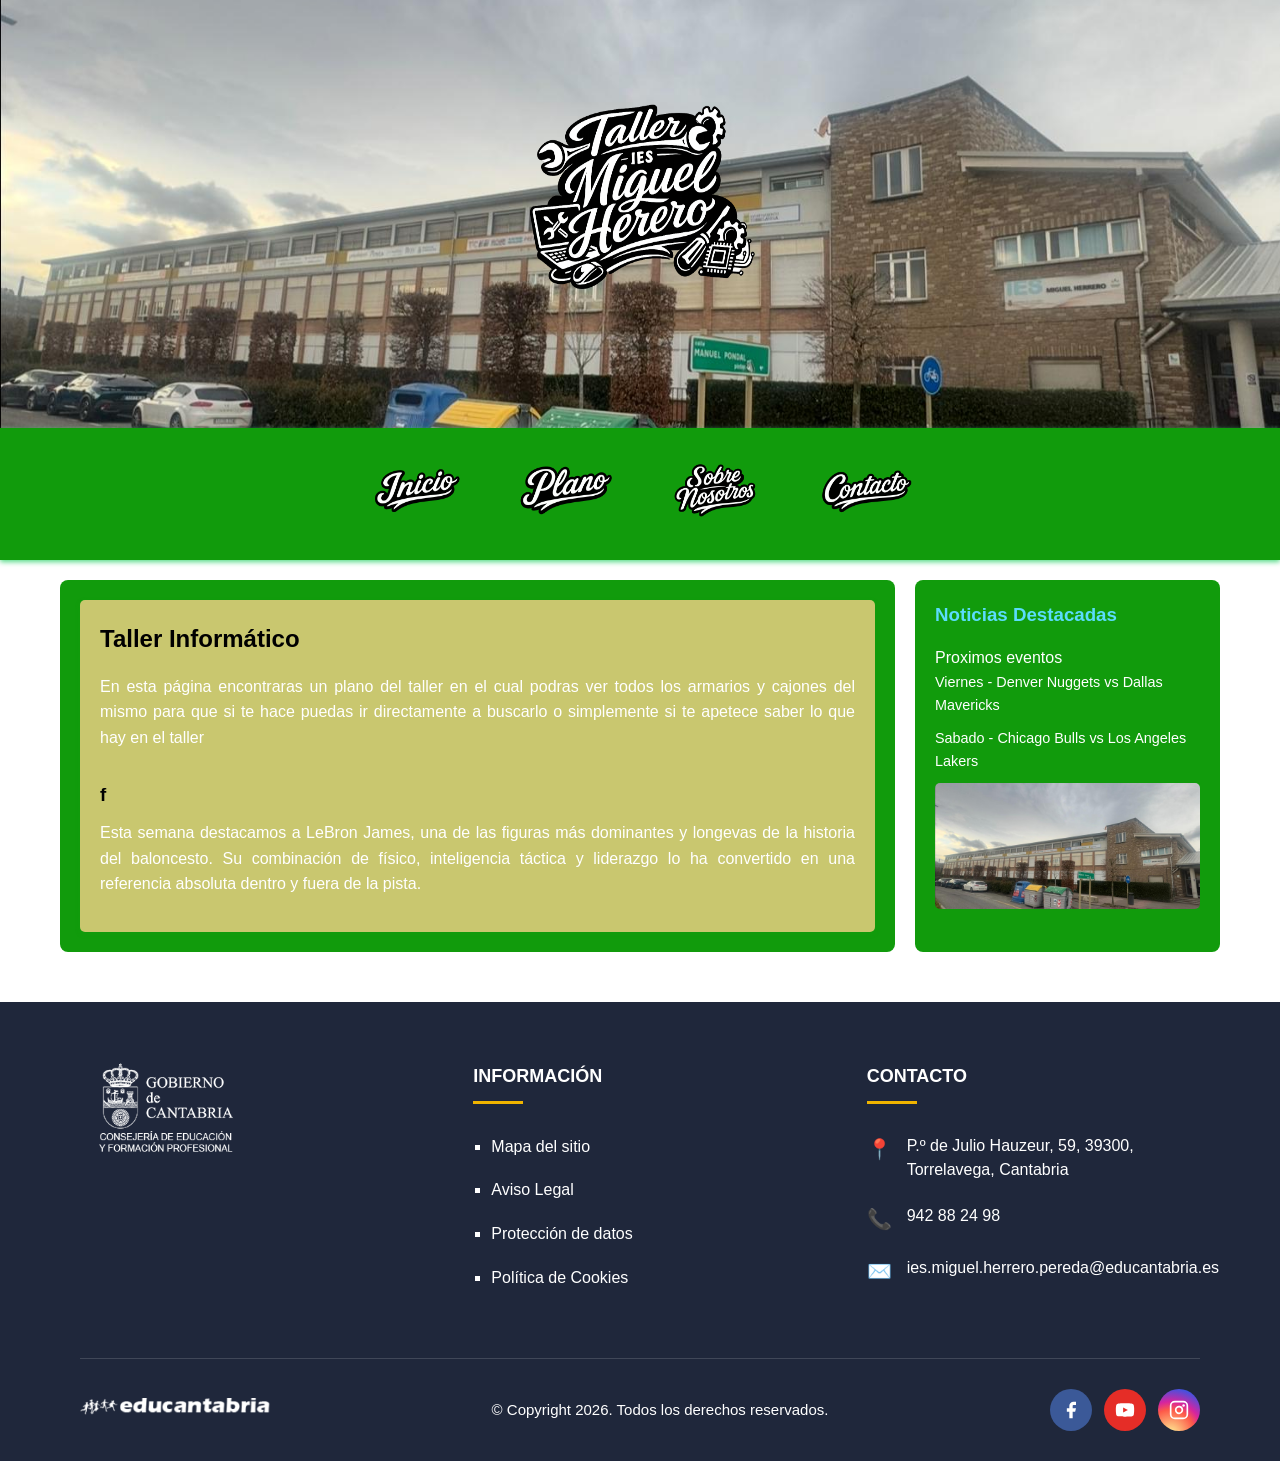
==== Index/Web_reto/index.html @ e7979e5d "Avance temporal WEB En esta carpeta se encuentra el avance realizado hasta el momento de la pagina w" ====
<!DOCTYPE html>
<html lang="es">
<head>
    <meta charset="UTF-8">
    <meta name="viewport" content="width=device-width, initial-scale=1.0">
    <meta name="description" content="Sitio web sobre Exploración Galáctica - Descubre los misterios del universo">
    <meta name="keywords" content="exploración, galáctica, espacio, planetas, universo">
    <meta name="author" content="Tu Nombre">
    <title>Taller Equipo 2</title>

    <link rel="stylesheet" href="estilos.css">

  

</head>

<body>

    <header>
            <img src="taller.png" alt="Taller IES Miguel Herrero" class="logo">
    </header>

    <nav>
        <ul>
            <li><a href="index.html"><img src="inicio.png" alt="Inicio" class="Inicio"></a></li>
            <li><a href="Plano.html"><img src="Plano.png" alt="Plano" class="Plano"></a></li>
            <li><a href="Sobre_nosotros.html"><img src="Sobre_nosotros.png" alt="Sobre Nostros" class="Sobre_nosotros"></a></li>
            <li><a href="Contacto.html"><img src="Contacto.png" alt="Contacto" class="Contacto"></a></li>
        </ul>
    </nav>

    <div class="contenedor-principal">

        <main>
            <article>

                <h2>Taller Informático</h2>

                <p>
                    En esta página encontraras un plano del taller en el cual podras ver 
                    todos los armarios y cajones del mismo para que si te hace puedas ir 
                    directamente a buscarlo o simplemente si te apetece saber lo que hay 
                    en el taller
                </p>

                <h3>f</h3>

                <p>
                    Esta semana destacamos a LeBron James, una de las figuras más dominantes 
                    y longevas de la historia del baloncesto. Su combinación de físico, 
                    inteligencia táctica y liderazgo lo ha convertido en una referencia 
                    absoluta dentro y fuera de la pista.
                </p>

            </article>
        </main>

        <aside>
            <h3>Noticias Destacadas</h3>

            <p1>Proximos eventos</p1>

            <p>Viernes - Denver Nuggets vs Dallas Mavericks</p>
            <p>Sabado - Chicago Bulls vs Los Angeles Lakers</p>

            <img src="foto_header.png" alt="Imagen espacial">

        </aside>

    </div>

    <!-- ===== FOOTER NUEVO ===== -->

    <footer class="footer-custom">

        <div class="footer-container">

            <!-- Logo -->
            <div class="footer-column logo-column">

                <img
                    src="GC.png"
                    alt="Gobierno de Cantabria"
                    class="footer-logo"
                >

            </div>

            <!-- Información -->
            <div class="footer-column">

                <h3>INFORMACIÓN</h3>

                <div class="title-line"></div>

                <ul class="footer-links">
                    <li><a href="https://www.google.com/maps/place/IES+Miguel+Herrero+Pereda/@43.3524476,-4.0650765,820m/data=!3m2!1e3!4b1!4m6!3m5!1s0xd493e18f1f29733:0x1420ebdf20460746!8m2!3d43.3524437!4d-4.0625016!16s%2Fg%2F119v3lm7j?entry=ttu&g_ep=EgoyMDI2MDUwNi4wIKXMDSoASAFQAw%3D%3D" target="_blank" rel="noopener noreferrer">Mapa del sitio</a></li>
                    <li><a href="https://www.educantabria.es/aviso-legal" target="_blank" rel="noopener noreferrer">Aviso Legal</a></li>
                    <li><a href="https://www.educantabria.es/proteccion-datos" target="_blank" rel="noopener noreferrer">Protección de datos</a></li>
                    <li><a href="https://www.educantabria.es/cookies" target="_blank" rel="noopener noreferrer">Política de Cookies</a></li>
                </ul>

            </div>

            <!-- Contacto -->
            <div class="footer-column">

                <h3>CONTACTO</h3>

                <div class="title-line"></div>

                <div class="contact-item">
                    <span class="icon">📍</span>

                    <p>
                        P.º de Julio Hauzeur, 59, 39300,
                        <br>
                        Torrelavega, Cantabria
                    </p>
                </div>

                <div class="contact-item">
                    <span class="icon">📞</span>
                    <p>942 88 24 98</p>
                </div>

                <div class="contact-item">
                    <span class="icon">✉️</span>
                    <p>ies.miguel.herrero.pereda@educantabria.es</p>
                </div>

            </div>

        </div>

        <div class="footer-divider"></div>

        <!-- Parte inferior -->
        <div class="footer-bottom">

            <div class="footer-brand">

                <img
                    src="Educantabria.png"
                    alt="Educantabria"
                >

            </div>

            <div class="footer-copy">
                © Copyright 2026. Todos los derechos reservados.
            </div>

<div class="social-links">
  <a href="https://www.facebook.com/p/Ies-Miguel-Herrero-Pereda-100087928148760/"
     class="social-btn fb" aria-label="Facebook"
     target="_blank" rel="noopener noreferrer">
    <svg viewBox="0 0 24 24"><path d="M18 2h-3a5 5 0 0 0-5 5v3H7v4h3v8h4v-8h3l1-4h-4V7a1 1 0 0 1 1-1h3z"/></svg>
  </a>
  <a href="https://www.youtube.com/@departamentoinformaticaies2288"
     class="social-btn yt" aria-label="YouTube"
     target="_blank" rel="noopener noreferrer">
    <svg viewBox="0 0 24 24"><path d="M22.54 6.42a2.78 2.78 0 0 0-1.95-1.96C18.88 4 12 4 12 4s-6.88 0-8.59.46A2.78 2.78 0 0 0 1.46 6.42 29 29 0 0 0 1 12a29 29 0 0 0 .46 5.58a2.78 2.78 0 0 0 1.95 1.96C5.12 20 12 20 12 20s6.88 0 8.59-.46a2.78 2.78 0 0 0 1.95-1.96A29 29 0 0 0 23 12a29 29 0 0 0-.46-5.58zM9.75 15.02V8.98L15.5 12l-5.75 3.02z"/></svg>
  </a>
  <a href="https://www.instagram.com/ies.miguelherrero/"
     class="social-btn ig" aria-label="Instagram"
     target="_blank" rel="noopener noreferrer">
    <svg viewBox="0 0 24 24">
      <rect x="2" y="2" width="20" height="20" rx="5"
            fill="none" stroke="white" stroke-width="2"/>
      <path d="M16 11.37A4 4 0 1 1 12.63 8 4 4 0 0 1 16 11.37z"
            fill="none" stroke="white" stroke-width="2"/>
      <circle cx="17.5" cy="6.5" r="1.5" fill="white"/>
    </svg>
  </a>
</div>
</div>
</footer>
</body>
</html>
---- Index/Web_reto/estilos.css ----
/* Reset y configuración general */
* {
    margin: 0;
    padding: 0;
    box-sizing: border-box;
}

body {
    font-family: Arial, Helvetica, sans-serif;
    line-height: 1.6;
    color: #ffffff;
}

/* Header con imagen de fondo, degradado y sombra */
header {
    background: url('foto_header.png');
    .logo {
        width: 350px;
        height: 300px;
    }
    background-size: cover;
    background-position: center;
    color: rgb(0, 0, 0);
    text-align: center;
    padding: 60px 20px;
    box-shadow: 0 4px 8px rgba(0, 0, 0, 0.3);
}

header h1 {
    font-size: 3em;
    margin-bottom: 10px;
}

header p {
    font-size: 1.2em;
}

/* Navegación horizontal con hover y transición */
nav {
    background-color: #119b0c;
    box-shadow: 0 2px 5px #55db88;
    .Inicio {
        width: 100px;
        height: 75px;
    }
    .Contacto {
        width: 100px;
        height: 75px;
    }
        .Sobre_nosotros {
        width: 100px;
        height: 75px;
    }
      .Plano {
        width: 100px;
        height: 75px;
    }
}

nav ul {
    list-style: none;
    display: flex;
    justify-content: center;
    flex-wrap: wrap;
}

nav li {
    margin: 0;
}

nav a {
    display: block;
    color: rgb(255, 255, 255);
    text-decoration: none;
    padding: 25px 25px;
    transition: background-color 0.3s ease;
}

nav a:hover {
    background-color: #55db88;
}

/* Contenedor principal con Flexbox - main 75% y aside 25% */
.contenedor-principal {
    display: flex;
    max-width: 1200px;
    margin: 20px auto;
    gap: 20px;
    padding: 0 20px;
}

main {
    flex: 3;
    background-color: #119b0c;
    padding: 20px;
    border-radius: 8px;
}

main h2 {
    color: #000000;
    margin-bottom: 15px;
}

main h3 {
    color: #000000;
    margin-top: 20px;
    margin-bottom: 10px;
}

main p {
    margin-bottom: 15px;
    text-align: justify;
}

article {
    background-color: #eed183d5;
    padding: 20px;
    border-radius: 5px;
    box-shadow: 0 2px 4px #119b0c;
}

/* Aside con imagen que gira al hover */
aside {
    flex: 1;
    background-color: #119b0c;
    padding: 20px;
    border-radius: 8px;
}

aside h3 {
    color: #5bdcfc;
    margin-bottom: 15px;
}

aside img {
    width: 100%;
  
    border-radius: 5px;

    margin-bottom: 15px;
}


aside p {
    font-size: 0.9em;
    color: #ffffff;
}

/* Footer */

        /* ===== FOOTER ===== */

        .footer-custom{
            background:#1f273b;
            color:white;
            font-family:Arial, sans-serif;
            padding:60px 80px 30px;
            margin-top:50px;
        }

        .footer-container{
            display:flex;
            justify-content:space-between;
            gap:60px;
            flex-wrap:wrap;
        }

        .footer-column{
            flex:1;
            min-width:250px;
        }

        .logo-column{
            display:flex;
            align-items:flex-start;
        }

        .footer-logo{
            width:170px;
        }

        .footer-column h3{
            font-size:18px;
            font-weight:700;
            margin-bottom:10px;
            color:white;
        }

        .title-line{
            width:50px;
            height:3px;
            background:#f0b400;
            margin-bottom:30px;
        }

        .footer-links{
            list-style:square;
            padding-left:18px;
        }

        .footer-links li{
            margin-bottom:18px;
        }

        .footer-links a{
            color:white;
            text-decoration:none;
            font-size:16px;
        }

        .footer-links a:hover{
            color:#f0b400;
        }

        .contact-item{
            display:flex;
            align-items:flex-start;
            gap:15px;
            margin-bottom:22px;
            font-size:16px;
            line-height:1.5;
        }

        .icon{
            font-size:20px;
            min-width:25px;
        }

        .footer-divider{
            border-top:1px solid rgba(255,255,255,0.15);
            margin:50px 0 30px;
        }

        .footer-bottom{
            display:flex;
            justify-content:space-between;
            align-items:center;
            flex-wrap:wrap;
            gap:20px;
        }

        .footer-brand img{
            width:190px;
        }

        .footer-copy{
            font-size:15px;
            text-align:center;
            flex:1;
        }

        .social-icons{
            display:flex;
            gap:12px;
        }

        .social-icons a{
            width:38px;
            height:38px;
            border-radius:50%;
            display:flex;
            align-items:center;
            justify-content:center;
            text-decoration:none;
            color:white;
            font-weight:bold;
            font-size:16px;
        }

        .social-links { display: flex; gap: 12px; justify-content: center; }

.social-btn {
  width: 42px; height: 42px;
  border-radius: 50%;
  display: flex; align-items: center; justify-content: center;
  text-decoration: none;
  transition: transform 0.2s;
}
.social-btn:hover { transform: scale(1.1); }
.social-btn svg { width: 20px; height: 20px; fill: white; }

.fb { background: #3b5998; }
.yt { background: #e52d27; }
.ig { background: radial-gradient(
  circle at 30% 107%,
  #fdf497 0%, #fd5949 45%, #d6249f 60%, #285AEB 90%
); }

        @media(max-width:900px){

            .footer-custom{
                padding:50px 30px 25px;
            }

            .footer-container{
                flex-direction:column;
                gap:40px;
            }

            .footer-bottom{
                flex-direction:column;
                text-align:center;
            }
        }
    
/* Estilos para el formulario de Contacto */
.formulario-alistamiento {
    margin-top: 20px;
}

.campo-formulario {
    margin-bottom: 20px;
}

.campo-formulario label {
    display: block;
    margin-bottom: 5px;
    color: #e61d1d;
    font-weight: bold;
}

.campo-formulario input[type="text"],
.campo-formulario input[type="email"],
.campo-formulario input[type="number"],
.campo-formulario select,
.campo-formulario textarea {
    width: 100%;
    padding: 10px;
    border: 2px solid #ddd;
    border-radius: 5px;
    font-family: Arial, Helvetica, sans-serif;
    font-size: 1em;
    transition: border-color 0.3s ease;
}

/* Focus con borde verde neón */
.campo-formulario input[type="text"]:focus,
.campo-formulario input[type="email"]:focus,
.campo-formulario input[type="number"]:focus,
.campo-formulario select:focus,
.campo-formulario textarea:focus {
    border-color: #00ff00;
    outline: none;
}

.campo-formulario button {
    padding: 12px 30px;
    margin-right: 10px;
    border: none;
    border-radius: 5px;
    font-size: 1em;
    cursor: pointer;
    transition: background-color 0.3s ease;
}

.campo-formulario button[type="submit"] {
    background-color: #2f2fa0;
    color: rgb(33, 14, 138);
}

.campo-formulario button[type="submit"]:hover {
    background-color: #16213e;
}

.campo-formulario button[type="reset"] {
    background-color: #888;
    color: white;
}

.campo-formulario button[type="reset"]:hover {
    background-color: #666;
}

aside ul {
    list-style: none;
    padding: 0;
}

aside ul li {
    padding: 8px 0;
    border-bottom: 1px solid #fff9f9;
}

aside ul li:last-child {
    border-bottom: none;
}

/* Estilos para la página de planetas */
.planetas-grid {
    display: flex;
    flex-wrap: wrap;
    gap: 20px;
    margin-top: 30px;
    justify-content: space-between;
}

.planeta-card {
    background-color: rgb(3, 0, 0);
    border: 3px solid #000000;
    border-radius: 10px;
    padding: 15px;
    width: calc(30% - 15px);
    text-align: center;
    box-shadow: 0 2px 5px rgba(0, 0, 0, 0.1);
    transition: transform 0.3s ease, border 0.3s ease;
}

.planeta-card:hover {
    transform: translateY(-10px);
    border: 3px solid #1a1a2e;
}

.planeta-card img {
    width: 100%;
    height: 250px;
    object-fit: cover;
    border-radius: 8px;
    margin-bottom: 10px;
}

.planeta-card h3 {
    color: #47b3e6;
    margin: 10px 0;
    font-size: 1.3em;
}

.planeta-card p {
    color: #fffdfd;
    font-size: 0.9em;
    line-height: 1.5;
}

aside h4 {
    color: #1a1a2e;
    margin-top: 15px;
    margin-bottom: 8px;
}

/* Responsive para planetas */
@media (max-width: 992px) {
    .planeta-card {
        width: calc(33.333% - 14px);
    }
}

@media (max-width: 768px) {
    .planeta-card {
        width: calc(50% - 10px);
    }
}

/* Estilos para la tabla de Sobre nosotros */
.tabla-tripulacion {
    width: 100%;
    border-collapse: collapse;
    margin-top: 20px;
    background-color: rgb(36, 40, 56);
}

.tabla-tripulacion thead {
    background-color: #50b6f1;
    color: rgb(0, 0, 0);
}

.tabla-tripulacion th {
    padding: 15px;
    text-align: left;
    font-weight: bold;
}

.tabla-tripulacion td {
    padding: 12px 15px;
    border-bottom: 1px solid #dd1515;
}

/* Hover en las filas de la tabla */
.tabla-tripulacion tbody tr {
    transition: background-color 0.3s ease;
}

.tabla-tripulacion tbody tr:hover {
    background-color: #1d2931;
}

/* Estilo alternado para filas (opcional) */
.tabla-tripulacion tbody tr:nth-child(even) {
    background-color: #1f0909;
}

.tabla-tripulacion tbody tr:nth-child(even):hover {
    background-color: #141e25;
}

article h3 {
    margin-top: 30px;
}

article a {
    color: #1a1a2e;
    text-decoration: underline;
}

article a:hover {
    color: #16213e;
}

aside p {
    margin-bottom: 10px;
}

aside strong {
    color: #1a1a2e;
}

/* Responsive para tabla */
@media (max-width: 768px) {
    .tabla-tripulacion {
        font-size: 0.9em;
    }
    
    .tabla-tripulacion th,
    .tabla-tripulacion td {
        padding: 8px;
    }
}

/* Responsive para pantallas pequeñas */
@media (max-width: 768px) {
    .contenedor-principal {
        flex-direction: column;
    }
    
    nav ul {
        flex-direction: column;
    }
    
    header h1 {
        font-size: 2em;
    }
}
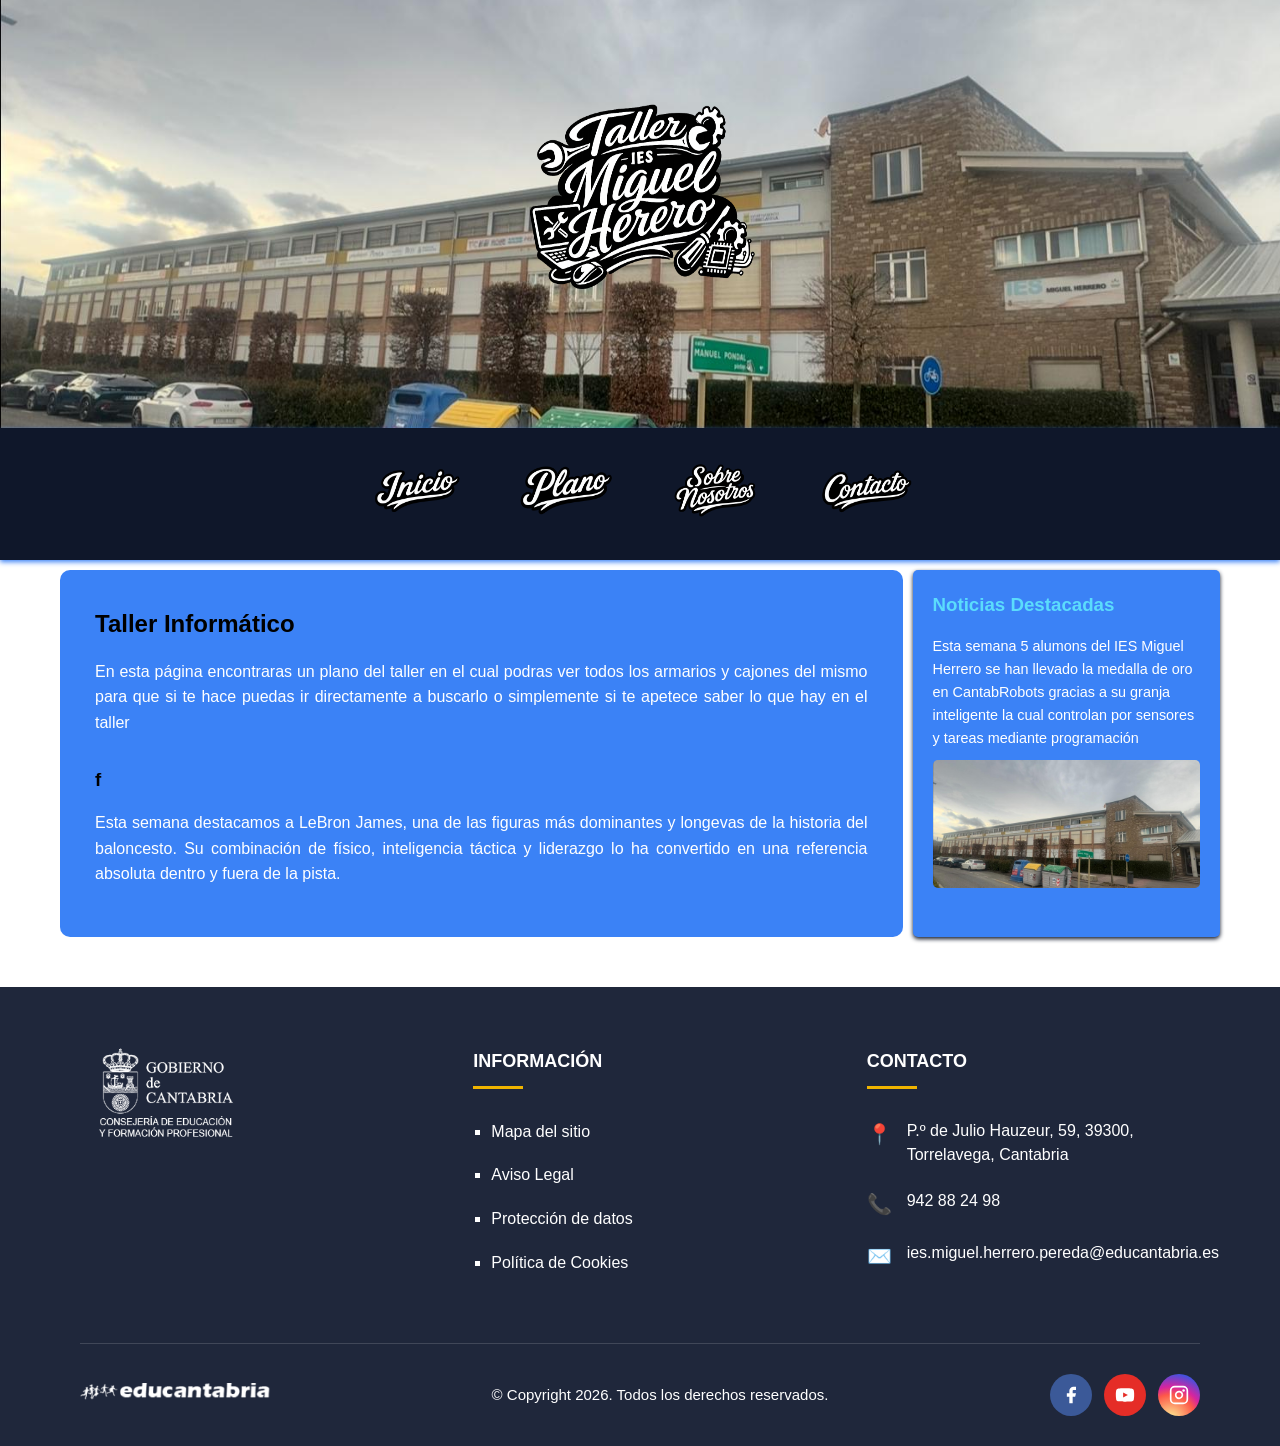
==== commit 20806a67: "Cambios en el archivo de la web Cambios intrascendentes que no afectan en el funcionamiento." ====
--- a/Index/Web_reto/index.html
+++ b/Index/Web_reto/index.html
@@ -58,10 +58,9 @@
         <aside>
             <h3>Noticias Destacadas</h3>
 
-            <p1>Proximos eventos</p1>
+            <p>Esta semana 5 alumons del IES Miguel Herrero se han llevado la medalla de oro en CantabRobots gracias a su granja inteligente la cual controlan por sensores y tareas mediante programación</p>
 
-            <p>Viernes - Denver Nuggets vs Dallas Mavericks</p>
-            <p>Sabado - Chicago Bulls vs Los Angeles Lakers</p>
+
 
             <img src="foto_header.png" alt="Imagen espacial">
 
--- a/Index/Web_reto/estilos.css
+++ b/Index/Web_reto/estilos.css
@@ -9,15 +9,12 @@
     font-family: Arial, Helvetica, sans-serif;
     line-height: 1.6;
     color: #ffffff;
-}
-
-/* Header con imagen de fondo, degradado y sombra */
+    background-color: #ffffff;
+}
+
+/* ===== HEADER ===== */
 header {
     background: url('foto_header.png');
-    .logo {
-        width: 350px;
-        height: 300px;
-    }
     background-size: cover;
     background-position: center;
     color: rgb(0, 0, 0);
@@ -26,6 +23,13 @@
     box-shadow: 0 4px 8px rgba(0, 0, 0, 0.3);
 }
 
+/* CORRECCIÓN: .logo sacado fuera del bloque header */
+.logo {
+    width: 350px;
+    height: 300px;
+    max-width: 100%; /* Responsive */
+}
+
 header h1 {
     font-size: 3em;
     margin-bottom: 10px;
@@ -35,26 +39,20 @@
     font-size: 1.2em;
 }
 
-/* Navegación horizontal con hover y transición */
+/* ===== NAVEGACIÓN ===== */
 nav {
-    background-color: #119b0c;
-    box-shadow: 0 2px 5px #55db88;
-    .Inicio {
-        width: 100px;
-        height: 75px;
-    }
-    .Contacto {
-        width: 100px;
-        height: 75px;
-    }
-        .Sobre_nosotros {
-        width: 100px;
-        height: 75px;
-    }
-      .Plano {
-        width: 100px;
-        height: 75px;
-    }
+    background-color: #0f172a;
+    box-shadow: 0 2px 5px #3b82f6;
+}
+
+/* CORRECCIÓN: clases de imágenes nav sacadas fuera del bloque nav */
+.Inicio,
+.Contacto,
+.Sobre_nosotros,
+.Plano {
+    width: 100px;
+    height: 75px;
+    max-width: 100%; /* Responsive */
 }
 
 nav ul {
@@ -62,6 +60,7 @@
     display: flex;
     justify-content: center;
     flex-wrap: wrap;
+    padding: 0;
 }
 
 nav li {
@@ -70,30 +69,32 @@
 
 nav a {
     display: block;
-    color: rgb(255, 255, 255);
+    color: #f97316;
     text-decoration: none;
     padding: 25px 25px;
     transition: background-color 0.3s ease;
 }
 
 nav a:hover {
-    background-color: #55db88;
-}
-
-/* Contenedor principal con Flexbox - main 75% y aside 25% */
+    background-color: #3b82f6;
+}
+
+/* ===== CONTENEDOR PRINCIPAL ===== */
 .contenedor-principal {
     display: flex;
+    flex-wrap: wrap; /* AÑADIDO: permite que se apile en móvil */
     max-width: 1200px;
-    margin: 20px auto;
-    gap: 20px;
+    margin: 10px auto;
+    gap: 10px;
     padding: 0 20px;
 }
 
 main {
     flex: 3;
-    background-color: #119b0c;
+    min-width: 280px; /* AÑADIDO: evita que se haga demasiado pequeño */
+    background-color: #3b82f6;
     padding: 20px;
-    border-radius: 8px;
+    border-radius: 10px;
 }
 
 main h2 {
@@ -104,7 +105,7 @@
 main h3 {
     color: #000000;
     margin-top: 20px;
-    margin-bottom: 10px;
+    margin-bottom: 15px;
 }
 
 main p {
@@ -113,18 +114,20 @@
 }
 
 article {
-    background-color: #eed183d5;
+    background-color: #3b82f6;
+    padding: 15px;
+    border-radius: 2px;
+    box-shadow: 0 0px 0px #0f172a;
+}
+
+/* ===== ASIDE ===== */
+aside {
+    flex: 1;
+    min-width: 220px; /* AÑADIDO: evita que se haga demasiado pequeño */
+    background-color: #3b82f6;
     padding: 20px;
     border-radius: 5px;
-    box-shadow: 0 2px 4px #119b0c;
-}
-
-/* Aside con imagen que gira al hover */
-aside {
-    flex: 1;
-    background-color: #119b0c;
-    padding: 20px;
-    border-radius: 8px;
+    box-shadow: 0 2px 4px #0f172a;
 }
 
 aside h3 {
@@ -132,178 +135,43 @@
     margin-bottom: 15px;
 }
 
+aside h4 {
+    color: #1a1a2e;
+    margin-top: 15px;
+    margin-bottom: 8px;
+}
+
 aside img {
     width: 100%;
-  
     border-radius: 5px;
-
     margin-bottom: 15px;
 }
-
 
 aside p {
     font-size: 0.9em;
     color: #ffffff;
-}
-
-/* Footer */
-
-        /* ===== FOOTER ===== */
-
-        .footer-custom{
-            background:#1f273b;
-            color:white;
-            font-family:Arial, sans-serif;
-            padding:60px 80px 30px;
-            margin-top:50px;
-        }
-
-        .footer-container{
-            display:flex;
-            justify-content:space-between;
-            gap:60px;
-            flex-wrap:wrap;
-        }
-
-        .footer-column{
-            flex:1;
-            min-width:250px;
-        }
-
-        .logo-column{
-            display:flex;
-            align-items:flex-start;
-        }
-
-        .footer-logo{
-            width:170px;
-        }
-
-        .footer-column h3{
-            font-size:18px;
-            font-weight:700;
-            margin-bottom:10px;
-            color:white;
-        }
-
-        .title-line{
-            width:50px;
-            height:3px;
-            background:#f0b400;
-            margin-bottom:30px;
-        }
-
-        .footer-links{
-            list-style:square;
-            padding-left:18px;
-        }
-
-        .footer-links li{
-            margin-bottom:18px;
-        }
-
-        .footer-links a{
-            color:white;
-            text-decoration:none;
-            font-size:16px;
-        }
-
-        .footer-links a:hover{
-            color:#f0b400;
-        }
-
-        .contact-item{
-            display:flex;
-            align-items:flex-start;
-            gap:15px;
-            margin-bottom:22px;
-            font-size:16px;
-            line-height:1.5;
-        }
-
-        .icon{
-            font-size:20px;
-            min-width:25px;
-        }
-
-        .footer-divider{
-            border-top:1px solid rgba(255,255,255,0.15);
-            margin:50px 0 30px;
-        }
-
-        .footer-bottom{
-            display:flex;
-            justify-content:space-between;
-            align-items:center;
-            flex-wrap:wrap;
-            gap:20px;
-        }
-
-        .footer-brand img{
-            width:190px;
-        }
-
-        .footer-copy{
-            font-size:15px;
-            text-align:center;
-            flex:1;
-        }
-
-        .social-icons{
-            display:flex;
-            gap:12px;
-        }
-
-        .social-icons a{
-            width:38px;
-            height:38px;
-            border-radius:50%;
-            display:flex;
-            align-items:center;
-            justify-content:center;
-            text-decoration:none;
-            color:white;
-            font-weight:bold;
-            font-size:16px;
-        }
-
-        .social-links { display: flex; gap: 12px; justify-content: center; }
-
-.social-btn {
-  width: 42px; height: 42px;
-  border-radius: 50%;
-  display: flex; align-items: center; justify-content: center;
-  text-decoration: none;
-  transition: transform 0.2s;
-}
-.social-btn:hover { transform: scale(1.1); }
-.social-btn svg { width: 20px; height: 20px; fill: white; }
-
-.fb { background: #3b5998; }
-.yt { background: #e52d27; }
-.ig { background: radial-gradient(
-  circle at 30% 107%,
-  #fdf497 0%, #fd5949 45%, #d6249f 60%, #285AEB 90%
-); }
-
-        @media(max-width:900px){
-
-            .footer-custom{
-                padding:50px 30px 25px;
-            }
-
-            .footer-container{
-                flex-direction:column;
-                gap:40px;
-            }
-
-            .footer-bottom{
-                flex-direction:column;
-                text-align:center;
-            }
-        }
-    
-/* Estilos para el formulario de Contacto */
+    margin-bottom: 10px;
+}
+
+aside strong {
+    color: #1a1a2e;
+}
+
+aside ul {
+    list-style: none;
+    padding: 0;
+}
+
+aside ul li {
+    padding: 8px 0;
+    border-bottom: 1px solid #fff9f9;
+}
+
+aside ul li:last-child {
+    border-bottom: none;
+}
+
+/* ===== FORMULARIO DE CONTACTO ===== */
 .formulario-alistamiento {
     margin-top: 20px;
 }
@@ -315,7 +183,7 @@
 .campo-formulario label {
     display: block;
     margin-bottom: 5px;
-    color: #e61d1d;
+    color: #000000;
     font-weight: bold;
 }
 
@@ -333,7 +201,6 @@
     transition: border-color 0.3s ease;
 }
 
-/* Focus con borde verde neón */
 .campo-formulario input[type="text"]:focus,
 .campo-formulario input[type="email"]:focus,
 .campo-formulario input[type="number"]:focus,
@@ -354,12 +221,12 @@
 }
 
 .campo-formulario button[type="submit"] {
-    background-color: #2f2fa0;
+    background-color: #ffffff;
     color: rgb(33, 14, 138);
 }
 
 .campo-formulario button[type="submit"]:hover {
-    background-color: #16213e;
+    background-color: #0f172a;
 }
 
 .campo-formulario button[type="reset"] {
@@ -371,21 +238,7 @@
     background-color: #666;
 }
 
-aside ul {
-    list-style: none;
-    padding: 0;
-}
-
-aside ul li {
-    padding: 8px 0;
-    border-bottom: 1px solid #fff9f9;
-}
-
-aside ul li:last-child {
-    border-bottom: none;
-}
-
-/* Estilos para la página de planetas */
+/* ===== GRID DE PLANETAS ===== */
 .planetas-grid {
     display: flex;
     flex-wrap: wrap;
@@ -430,26 +283,7 @@
     line-height: 1.5;
 }
 
-aside h4 {
-    color: #1a1a2e;
-    margin-top: 15px;
-    margin-bottom: 8px;
-}
-
-/* Responsive para planetas */
-@media (max-width: 992px) {
-    .planeta-card {
-        width: calc(33.333% - 14px);
-    }
-}
-
-@media (max-width: 768px) {
-    .planeta-card {
-        width: calc(50% - 10px);
-    }
-}
-
-/* Estilos para la tabla de Sobre nosotros */
+/* ===== TABLA SOBRE NOSOTROS ===== */
 .tabla-tripulacion {
     width: 100%;
     border-collapse: collapse;
@@ -473,7 +307,6 @@
     border-bottom: 1px solid #dd1515;
 }
 
-/* Hover en las filas de la tabla */
 .tabla-tripulacion tbody tr {
     transition: background-color 0.3s ease;
 }
@@ -482,7 +315,6 @@
     background-color: #1d2931;
 }
 
-/* Estilo alternado para filas (opcional) */
 .tabla-tripulacion tbody tr:nth-child(even) {
     background-color: #1f0909;
 }
@@ -504,37 +336,249 @@
     color: #16213e;
 }
 
-aside p {
+/* ===== FOOTER ===== */
+.footer-custom {
+    background: #1f273b;
+    color: white;
+    font-family: Arial, sans-serif;
+    padding: 60px 80px 30px;
+    margin-top: 50px;
+}
+
+.footer-container {
+    display: flex;
+    justify-content: space-between;
+    gap: 60px;
+    flex-wrap: wrap;
+}
+
+.footer-column {
+    flex: 1;
+    min-width: 200px; /* MEJORADO: de 250px a 200px para mejor ajuste en móvil */
+}
+
+.logo-column {
+    display: flex;
+    align-items: flex-start;
+}
+
+.footer-logo {
+    width: 170px;
+    max-width: 100%; /* AÑADIDO: responsive */
+}
+
+.footer-column h3 {
+    font-size: 18px;
+    font-weight: 700;
     margin-bottom: 10px;
-}
-
-aside strong {
-    color: #1a1a2e;
-}
-
-/* Responsive para tabla */
+    color: white;
+}
+
+.title-line {
+    width: 50px;
+    height: 3px;
+    background: #f0b400;
+    margin-bottom: 30px;
+}
+
+.footer-links {
+    list-style: square;
+    padding-left: 18px;
+}
+
+.footer-links li {
+    margin-bottom: 18px;
+}
+
+.footer-links a {
+    color: white;
+    text-decoration: none;
+    font-size: 16px;
+}
+
+.footer-links a:hover {
+    color: #f0b400;
+}
+
+.contact-item {
+    display: flex;
+    align-items: flex-start;
+    gap: 15px;
+    margin-bottom: 22px;
+    font-size: 16px;
+    line-height: 1.5;
+}
+
+.icon {
+    font-size: 20px;
+    min-width: 25px;
+}
+
+.footer-divider {
+    border-top: 1px solid rgba(255, 255, 255, 0.15);
+    margin: 50px 0 30px;
+}
+
+.footer-bottom {
+    display: flex;
+    justify-content: space-between;
+    align-items: center;
+    flex-wrap: wrap;
+    gap: 20px;
+}
+
+.footer-brand img {
+    width: 190px;
+    max-width: 100%; /* AÑADIDO: responsive */
+}
+
+.footer-copy {
+    font-size: 15px;
+    text-align: center;
+    flex: 1;
+}
+
+.social-links {
+    display: flex;
+    gap: 12px;
+    justify-content: center;
+}
+
+.social-btn {
+    width: 42px;
+    height: 42px;
+    border-radius: 50%;
+    display: flex;
+    align-items: center;
+    justify-content: center;
+    text-decoration: none;
+    transition: transform 0.2s;
+}
+
+.social-btn:hover {
+    transform: scale(1.1);
+}
+
+.social-btn svg {
+    width: 20px;
+    height: 20px;
+    fill: white;
+}
+
+.fb { background: #3b5998; }
+.yt { background: #e52d27; }
+.ig {
+    background: radial-gradient(
+        circle at 30% 107%,
+        #fdf497 0%, #fd5949 45%, #d6249f 60%, #285AEB 90%
+    );
+}
+
+/* ===== RESPONSIVE - TABLET (max 992px) ===== */
+@media (max-width: 992px) {
+    .planeta-card {
+        width: calc(33.333% - 14px);
+    }
+
+    .footer-custom {
+        padding: 50px 40px 25px;
+    }
+}
+
+/* ===== RESPONSIVE - MÓVIL (max 768px) ===== */
 @media (max-width: 768px) {
+
+    /* Header */
+    header {
+        padding: 30px 15px;
+    }
+
+    header h1 {
+        font-size: 2em;
+    }
+
+    .logo {
+        width: 220px;
+        height: auto;
+    }
+
+    /* Nav: vertical en móvil */
+    nav ul {
+       
+        align-items: center;
+    }
+
+    .Inicio,
+    .Contacto,
+    .Sobre_nosotros,
+    .Plano {
+        width: 20px;
+        height: 10px;
+    }
+
+    /* Contenedor principal: apilado en móvil */
+    .contenedor-principal {
+        flex-direction: column;
+        padding: 0 10px;
+    }
+
+    main {
+        flex: none;
+        width: 100%;
+    }
+
+    aside {
+        flex: none;
+        width: 100%;
+    }
+
+    /* Planetas: 2 columnas en tablet, 1 en móvil pequeño */
+    .planeta-card {
+        width: calc(50% - 10px);
+    }
+
+    /* Tabla */
     .tabla-tripulacion {
         font-size: 0.9em;
-    }
-    
+        display: block;
+        overflow-x: auto; /* AÑADIDO: scroll horizontal si la tabla no cabe */
+    }
+
     .tabla-tripulacion th,
     .tabla-tripulacion td {
         padding: 8px;
     }
-}
-
-/* Responsive para pantallas pequeñas */
-@media (max-width: 768px) {
-    .contenedor-principal {
+
+    /* Footer */
+    .footer-custom {
+        padding: 40px 20px 20px;
+    }
+
+    .footer-container {
         flex-direction: column;
-    }
-    
-    nav ul {
+        gap: 30px;
+    }
+
+    .footer-bottom {
         flex-direction: column;
-    }
-    
-    header h1 {
-        font-size: 2em;
+        text-align: center;
+    }
+}
+
+/* ===== RESPONSIVE - MÓVIL PEQUEÑO (max 480px) ===== */
+@media (max-width: 480px) {
+
+    .planeta-card {
+        width: 100%; /* 1 columna en móviles pequeños */
+    }
+
+    nav a {
+        padding: 15px 10px;
+    }
+
+    .campo-formulario button {
+        width: 100%; /* Botón ancho completo en móvil */
+        margin-right: 0;
+        margin-bottom: 10px;
     }
 }
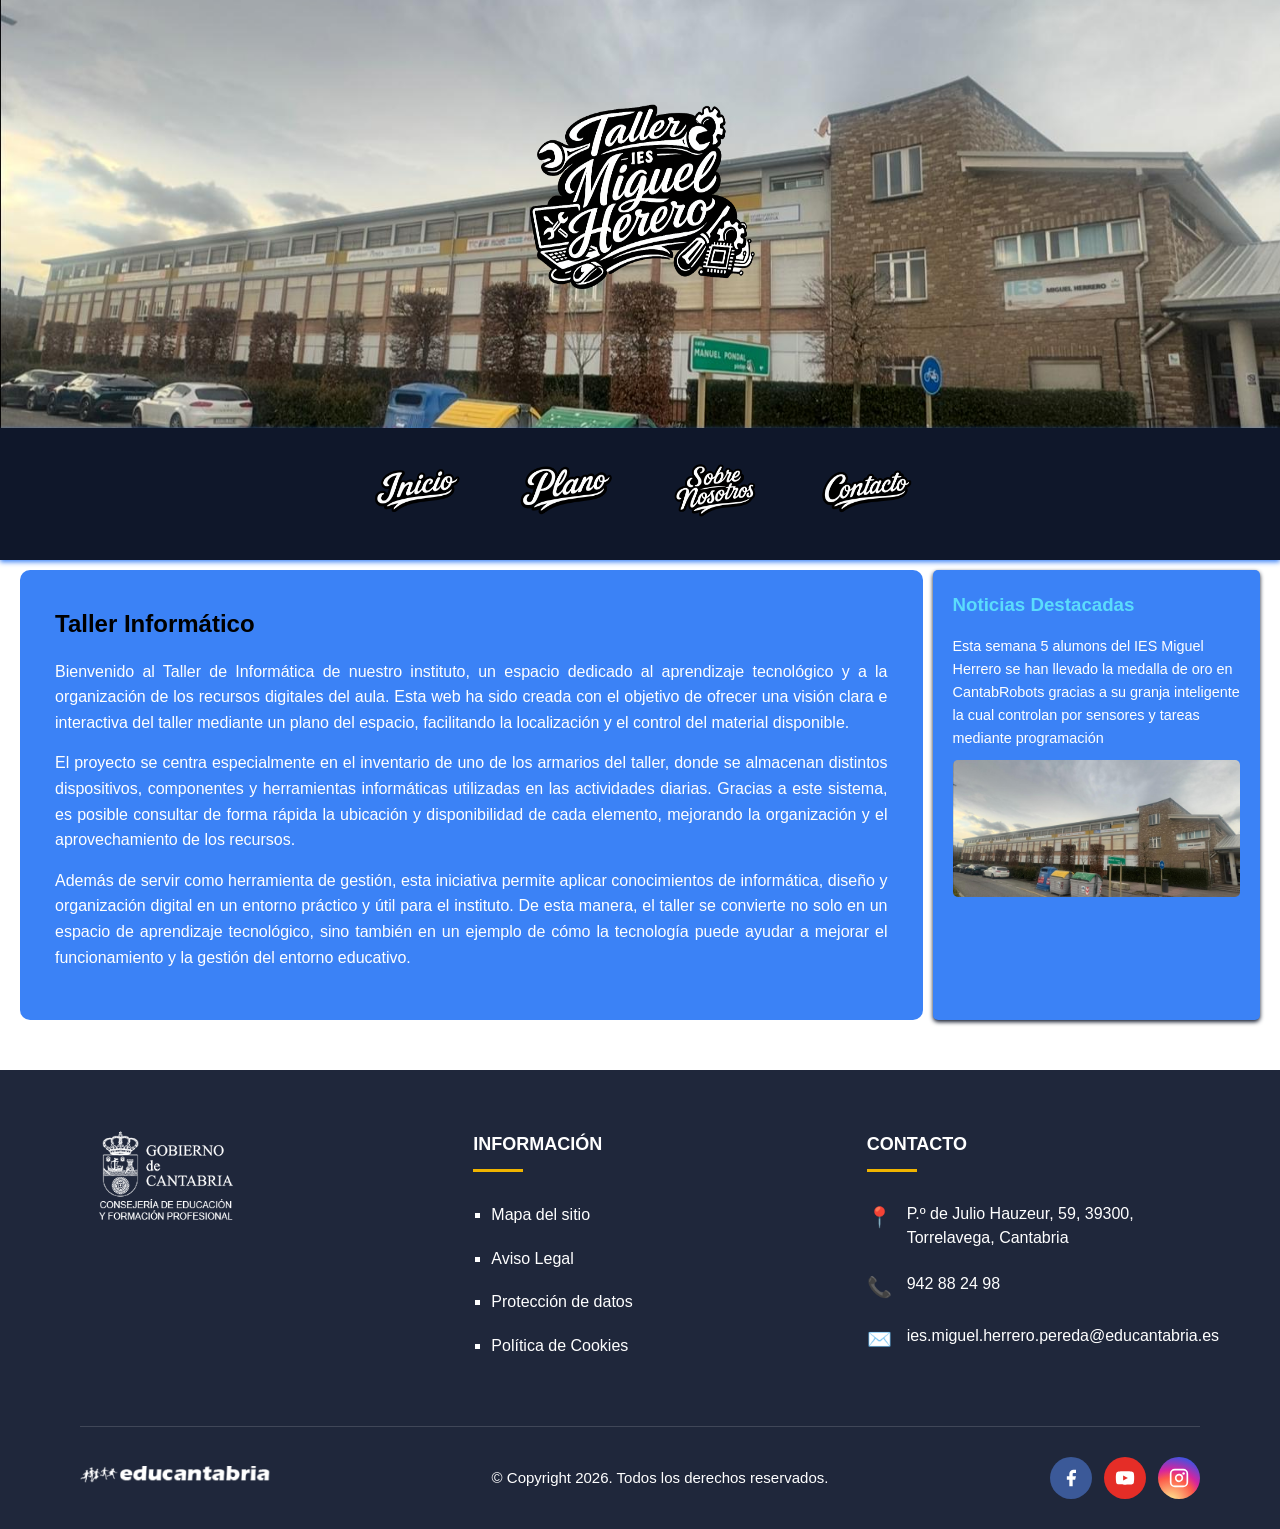
==== commit 6e7155b1: "Pagina Web final Pagina web con el css, html y javascript completo" ====
--- a/Index/Web_reto/index.html
+++ b/Index/Web_reto/index.html
@@ -37,30 +37,17 @@
                 <h2>Taller Informático</h2>
 
                 <p>
-                    En esta página encontraras un plano del taller en el cual podras ver 
-                    todos los armarios y cajones del mismo para que si te hace puedas ir 
-                    directamente a buscarlo o simplemente si te apetece saber lo que hay 
-                    en el taller
+                 Bienvenido al Taller de Informática de nuestro instituto, un espacio dedicado al aprendizaje tecnológico y a la organización de los recursos digitales del aula. Esta web ha sido creada con el objetivo de ofrecer una visión clara e interactiva del taller mediante un plano del espacio, facilitando la localización y el control del material disponible.
                 </p>
-
-                <h3>f</h3>
-
-                <p>
-                    Esta semana destacamos a LeBron James, una de las figuras más dominantes 
-                    y longevas de la historia del baloncesto. Su combinación de físico, 
-                    inteligencia táctica y liderazgo lo ha convertido en una referencia 
-                    absoluta dentro y fuera de la pista.
-                </p>
-
+                <p>El proyecto se centra especialmente en el inventario de uno de los armarios del taller, donde se almacenan distintos dispositivos, componentes y herramientas informáticas utilizadas en las actividades diarias. Gracias a este sistema, es posible consultar de forma rápida la ubicación y disponibilidad de cada elemento, mejorando la organización y el aprovechamiento de los recursos.</p>
+                <p>Además de servir como herramienta de gestión, esta iniciativa permite aplicar conocimientos de informática, diseño y organización digital en un entorno práctico y útil para el instituto. De esta manera, el taller se convierte no solo en un espacio de aprendizaje tecnológico, sino también en un ejemplo de cómo la tecnología puede ayudar a mejorar el funcionamiento y la gestión del entorno educativo.</p>
             </article>
         </main>
 
         <aside>
             <h3>Noticias Destacadas</h3>
 
-            <p>Esta semana 5 alumons del IES Miguel Herrero se han llevado la medalla de oro en CantabRobots gracias a su granja inteligente la cual controlan por sensores y tareas mediante programación</p>
-
-
+                        <p>Esta semana 5 alumons del IES Miguel Herrero se han llevado la medalla de oro en CantabRobots gracias a su granja inteligente la cual controlan por sensores y tareas mediante programación</p>  
 
             <img src="foto_header.png" alt="Imagen espacial">
 
--- a/Index/Web_reto/estilos.css
+++ b/Index/Web_reto/estilos.css
@@ -82,8 +82,8 @@
 /* ===== CONTENEDOR PRINCIPAL ===== */
 .contenedor-principal {
     display: flex;
-    flex-wrap: wrap; /* AÑADIDO: permite que se apile en móvil */
-    max-width: 1200px;
+    flex-wrap: wrap; /* permite que se apile en móvil */
+    max-width: 2200px;
     margin: 10px auto;
     gap: 10px;
     padding: 0 20px;
@@ -91,7 +91,7 @@
 
 main {
     flex: 3;
-    min-width: 280px; /* AÑADIDO: evita que se haga demasiado pequeño */
+    min-width: 280px; /* evita que se haga demasiado pequeño */
     background-color: #3b82f6;
     padding: 20px;
     border-radius: 10px;
@@ -502,18 +502,18 @@
         height: auto;
     }
 
-    /* Nav: vertical en móvil */
+    /* Nav: horizontal en móvil */
     nav ul {
-       
-        align-items: center;
+        flex-wrap: wrap;
+        justify-content: center;
     }
 
     .Inicio,
     .Contacto,
     .Sobre_nosotros,
     .Plano {
-        width: 20px;
-        height: 10px;
+        width: 80px;
+        height: 60px;
     }
 
     /* Contenedor principal: apilado en móvil */
